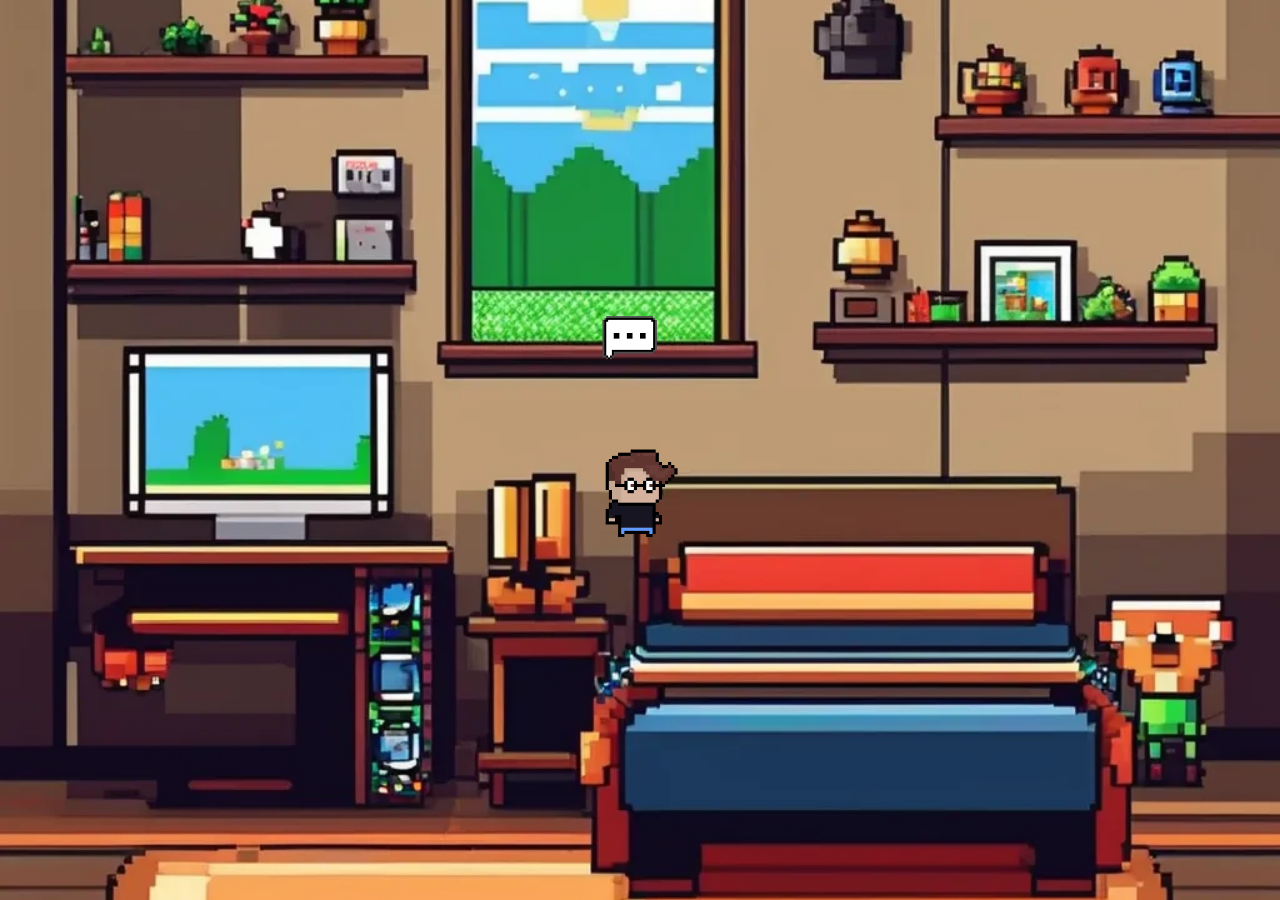
==== aboutme copy/about_index.html @ 87f930e0 "se modifica todo" ====
<!DOCTYPE html>
<html lang="en">
<head>
    <meta charset="UTF-8">
    <meta name="viewport" content="width=device-width, initial-scale=1.0">
    <link rel="stylesheet" href="./about_style.css">
    <title>Document</title>
</head>
<body>
    <div class="all_container">
        <div id="contenedor_info">
            <aside>
                <ul>
                    <li id="perfil">Perfil profecional</li>
                    <li id="experiencia">Experiencia</li>
                    <li id="proyectos">Proyectos</li>
                    <li id="habilidades">Habilidades</li>
                    <li id="contacto">Contacto</li>
                </ul>
            </aside>
        </div>
        <div id="player">
            <button id="flecha"><img src="../assets/img/nube_text.png" alt="" style="max-width: 120px; max-height: 120px;"></button>
            <img src="../assets/img/Pj pequeno.png" alt="" style="max-width: 200px; max-height: 200px;">
        </div>
        <div id="player_talk">
            <img id="img" src="../assets/img/Midibujo.png" alt="">
        </div>
        <div id="cont_text">
            <div id="espacio_text_inicial">
                <p id="text_inicial"></p>
            </div>
            <div id="espacio_text_perfil">
                <p id="text_perfil"></p>
            </div>
            <div id="espacio_text_proyectos">
                <p id="text_proyectos"></p>
            </div>
            <div id="espacio_text_habilidades">
                <p id="text_habilidades"></p>
            </div>
            <div id="espacio_text_contacto">
                <p id="text_contacto"></p>
            </div>
        </div>
    </div>
    <script src="./about.js"></script>
    <script src="responsive.js"></script>
</body>
</html>
---- aboutme copy/about_style.css ----
@font-face {
    font-family: bit;
    src: url(../assets/fonts/8-BIT.TTF);
}
/*estilos generales*/
*{
    margin: 0;
    padding: 0;
    font-family: bit;
    text-decoration: none;
    color: black;
}

html{
    height: 100%;
    width: 100%;
}

body{
    height: 100vh; 
    width: 100vw;
    background-image: url("/assets/img/habitacion.webp");
    background-size: cover;
    background-repeat: no-repeat;
    background-position: center;
}
/*Aside y conetenedor de la pagina*/
.all_container{
    height: 100%;
    width: 100%;
    position: relative;
    z-index: 1;
}

#player{
    height: 100%;
    width: 100%;
    display: flex;
    justify-content: center;
    flex-direction: column;
    align-items: center;
    position: absolute;
    z-index: 2;
}

#player button{
    background-color: transparent;
    border:none;
    cursor: pointer;
}

#player_talk{
    height: 80%;
    width: 100%;
    display: flex;
    position: relative;
    z-index: 3;
    justify-content: end;
    align-items: end;
    align-content: end;
    display: none;
}

#player_talk img{
    max-height: 50vh;
    max-width: 50vw;
}

/*Contenedor de texto */
#cont_text{
    height: 20%;
    width: 100%;
    display: flex;
    justify-content: center;
}

#espacio_text_inicial{
    display: none;
    height: auto;
    width: auto;
    background-color: rgba(255, 255, 255, .5);
    border: solid, 1px;
    border-radius: 5px;
    border-color: white;
}

#espacio_text_perfil{
    display: none;
    height: auto;
    width: auto;
    background-color: rgba(255, 255, 255, .5);
    border: solid, 1px;
    border-radius: 5px;
    border-color: white;
}

#espacio_text_pryectos{
    display: none;
    height: auto;
    width: auto;
    background-color: rgba(255, 255, 255, .5);
    border: solid, 1px;
    border-radius: 5px;
    border-color: white;
}

#espacio_text_habilidades{
    display: none;
    height: auto;
    width: auto;
    background-color: rgba(255, 255, 255, .5);
    border: solid, 1px;
    border-radius: 5px;
    border-color: white;
}

#espacio_text_contacto{
    display: none;
    height: auto;
    width: auto;
    background-color: rgba(255, 255, 255, .5);
    border: solid, 1px;
    border-radius: 5px;
    border-color: white;
}

/*contenedor info*/

#contenedor_info{
    display: flex;
    position: absolute;
    z-index: 4;
    height: 80%;
    align-items: end;
    display: none;
}

aside{
    background-color: rgba(255, 255, 255, .5);
    border: solid 1px;
    border-color: white;
    margin-bottom: 5px;
    border-radius: 5px;
}

aside ul li{
    margin-top: 5px;
}
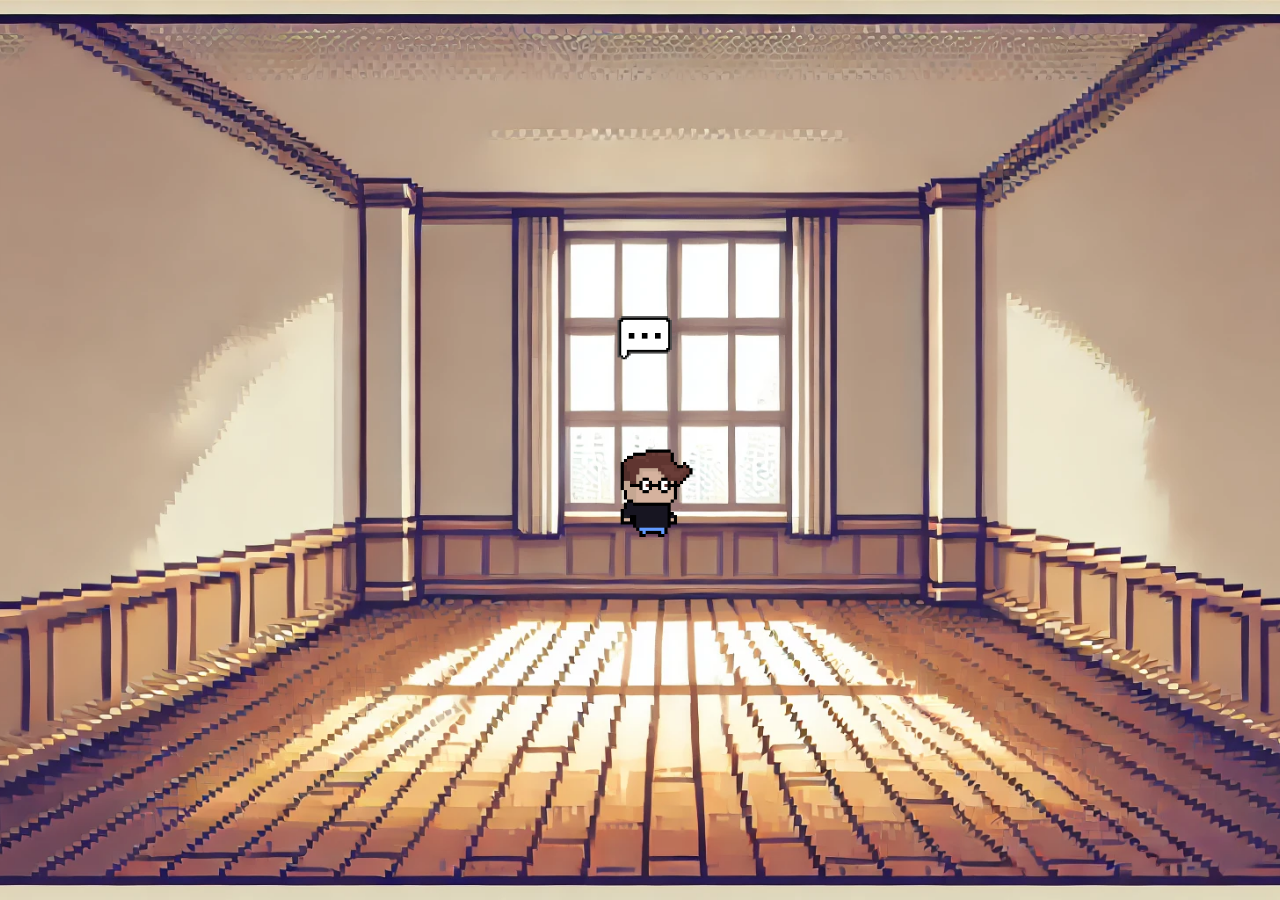
==== commit 86aa54b3: "cambio de todo" ====
--- a/aboutme copy/about_index.html
+++ b/aboutme copy/about_index.html
@@ -21,7 +21,7 @@
         </div>
         <div id="player">
             <button id="flecha"><img src="../assets/img/nube_text.png" alt="" style="max-width: 120px; max-height: 120px;"></button>
-            <img src="../assets/img/Pj pequeno.png" alt="" style="max-width: 200px; max-height: 200px;">
+            <img id="imgPeque" src="../assets/img/Pj pequeno.png" alt="" style="max-width: 200px; max-height: 200px;">
         </div>
         <div id="player_talk">
             <img id="img" src="../assets/img/Midibujo.png" alt="">
@@ -43,6 +43,60 @@
                 <p id="text_contacto"></p>
             </div>
         </div>
+        <dialog id="modal_contacto">
+            <button id="btn_cerrar">X</button>
+            <ul>
+                <div>
+                <img src="/assets/fonts/github_logo.png" alt="" style="height: 50px; width: 50px;"><a href="https://github.com/"><li>GitHub</li></a>
+                </div>
+                <div>
+                    <img src="/assets/fonts/Linketing_logo.png" alt="" style="height: 50px; width: 50px;"><a href="https://www.linkedin.com/in/miguelfranco19/"><li>LinkedIn</li></a>
+                </div>
+                <div>
+                    <img src="/assets/fonts/whatsapp_logo.png" alt="" style="height: 50px; width: 50px;"><a href="https://wa.me/573154741259?text=Hola%20Miguel%20estoy%20interesado%20en%20tus%20servicios"><li>WhatsApp</li></a>
+                </div>
+            </ul>
+        </dialog>
+        <dialog id="modal_experiencia">
+            <button id="cerrar_ex">X</button>
+                <div class="cont_experiencia">
+                    <div class="info_basica">
+                        <p><b>Desarrollador de Sofware Junior</b></p>
+                        <p><b>Ago 2024 / Feb 2025</b></p>
+                        <p><b>Tata Consultancy Service</b></p>
+                    </div>
+                    <div class="info_completa">
+                        <p>Automatización de sistema de gestión de talentos con 
+                            desarrollo de software, Angular, Spring Boot y SQL. Realice 
+                            la parte funcional y de diseño con Angular y TypeScript. </p>
+                    </div>
+                </div>
+                <div class="cont_experiencia">
+                    <div class="info_basica">
+                        <p><b>Soporte Tecnico Nivel 1</b></p>
+                        <p><b>May 2023 / Jun 2024</b></p>
+                        <p><b>Indra Minsait S.A</b></p>
+                    </div>
+                    <div class="info_completa">
+                        <p>Brindar soporte técnico de herramientas: office 365, SAP, 
+                            Directorio activo, instalación de sistemas operativos de 
+                            Windows, reparación de equipos de computo, 
+                            mantenimiento preventivo y correctivo.</p>
+                    </div>
+                </div>
+                <div class="cont_experiencia">
+                    <div class="info_basica">
+                        <p><b>Aprendiz de desarrollo de software</b></p>
+                        <p><b>Sep 2023 / Feb 2023</b></p>
+                        <p><b>Algar Tech S.A</b></p>
+                    </div>
+                    <div class="info_completa">
+                        <p >Aprender y apoyar al equipo de trabajo con las diferentes 
+                            tareas de desarrollo con los diferentes lenguajes de 
+                            programación: Angular, HTML, CSS, .NET, PLSQL.</p>
+                    </div>
+                </div>
+        </dialog>
     </div>
     <script src="./about.js"></script>
     <script src="responsive.js"></script>
--- a/aboutme copy/about_style.css
+++ b/aboutme copy/about_style.css
@@ -9,6 +9,7 @@
     font-family: bit;
     text-decoration: none;
     color: black;
+    overflow: hidden;
 }
 
 html{
@@ -35,7 +36,7 @@
 #player{
     height: 100%;
     width: 100%;
-    display: flex;
+    display: none;
     justify-content: center;
     flex-direction: column;
     align-items: center;
@@ -77,7 +78,7 @@
 #espacio_text_inicial{
     display: none;
     height: auto;
-    width: auto;
+    width: 100%;
     background-color: rgba(255, 255, 255, .5);
     border: solid, 1px;
     border-radius: 5px;
@@ -145,4 +146,65 @@
 
 aside ul li{
     margin-top: 5px;
+}
+
+/* modales*/
+
+#modal_contacto {
+    background-color: rgba(255, 255, 255, 0.5);
+    border: 2px solid white;
+    padding: 20px;
+    border-radius: 10px;
+    position: fixed;
+    top: 50%;
+    left: 50%;
+    transform: translate(-50%, -50%);
+}
+
+#modal_contacto ul div{ 
+    margin-top: 20px;
+    display: flex;
+    justify-content: center;
+    list-style: none;
+    align-items: center;
+}
+
+dialog ul div li{
+    margin-left: 10px;
+}
+
+#modal_experiencia{
+    background-color: white;
+    border: 2px solid ;
+    padding: 20px;
+    border-radius: 10px;
+    position: fixed;
+    top: 50%;
+    left: 50%;
+    transform: translate(-50%, -50%);
+    height: 60vh;
+    width: 60vw;
+    
+}
+
+#modal_experiencia .cont_experiencia{
+    display: flex;
+    flex-direction: row;
+    border-top: 1px solid;
+    margin-top: 5px;
+}
+
+#modal_experiencia .info_basica{
+    margin-top: 20px;
+    display: flex;
+    flex-wrap: wrap;
+}
+
+#modal_experiencia .info_completa{
+    display: flex;
+    flex: 1;
+    min-width: 50%;
+    align-items: center;
+    flex-wrap: wrap;
+    margin-left: 20px;
 }